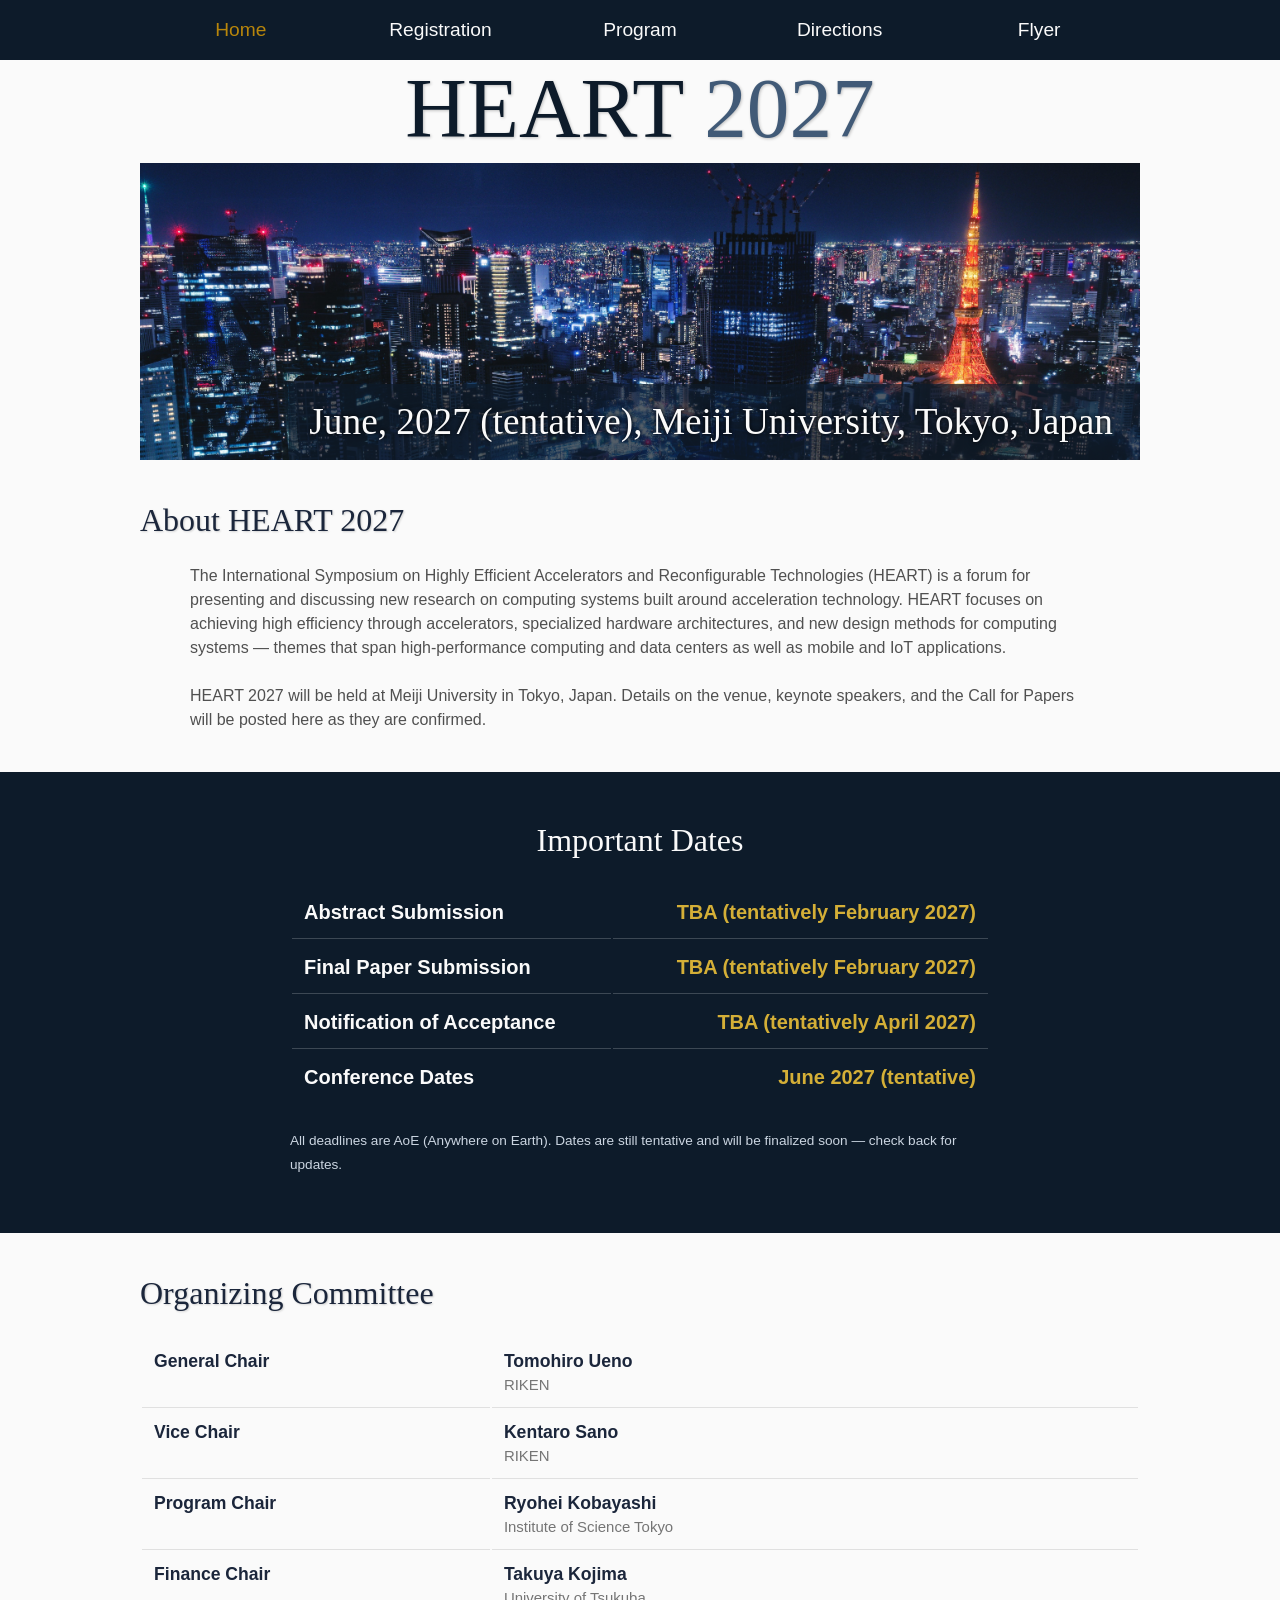
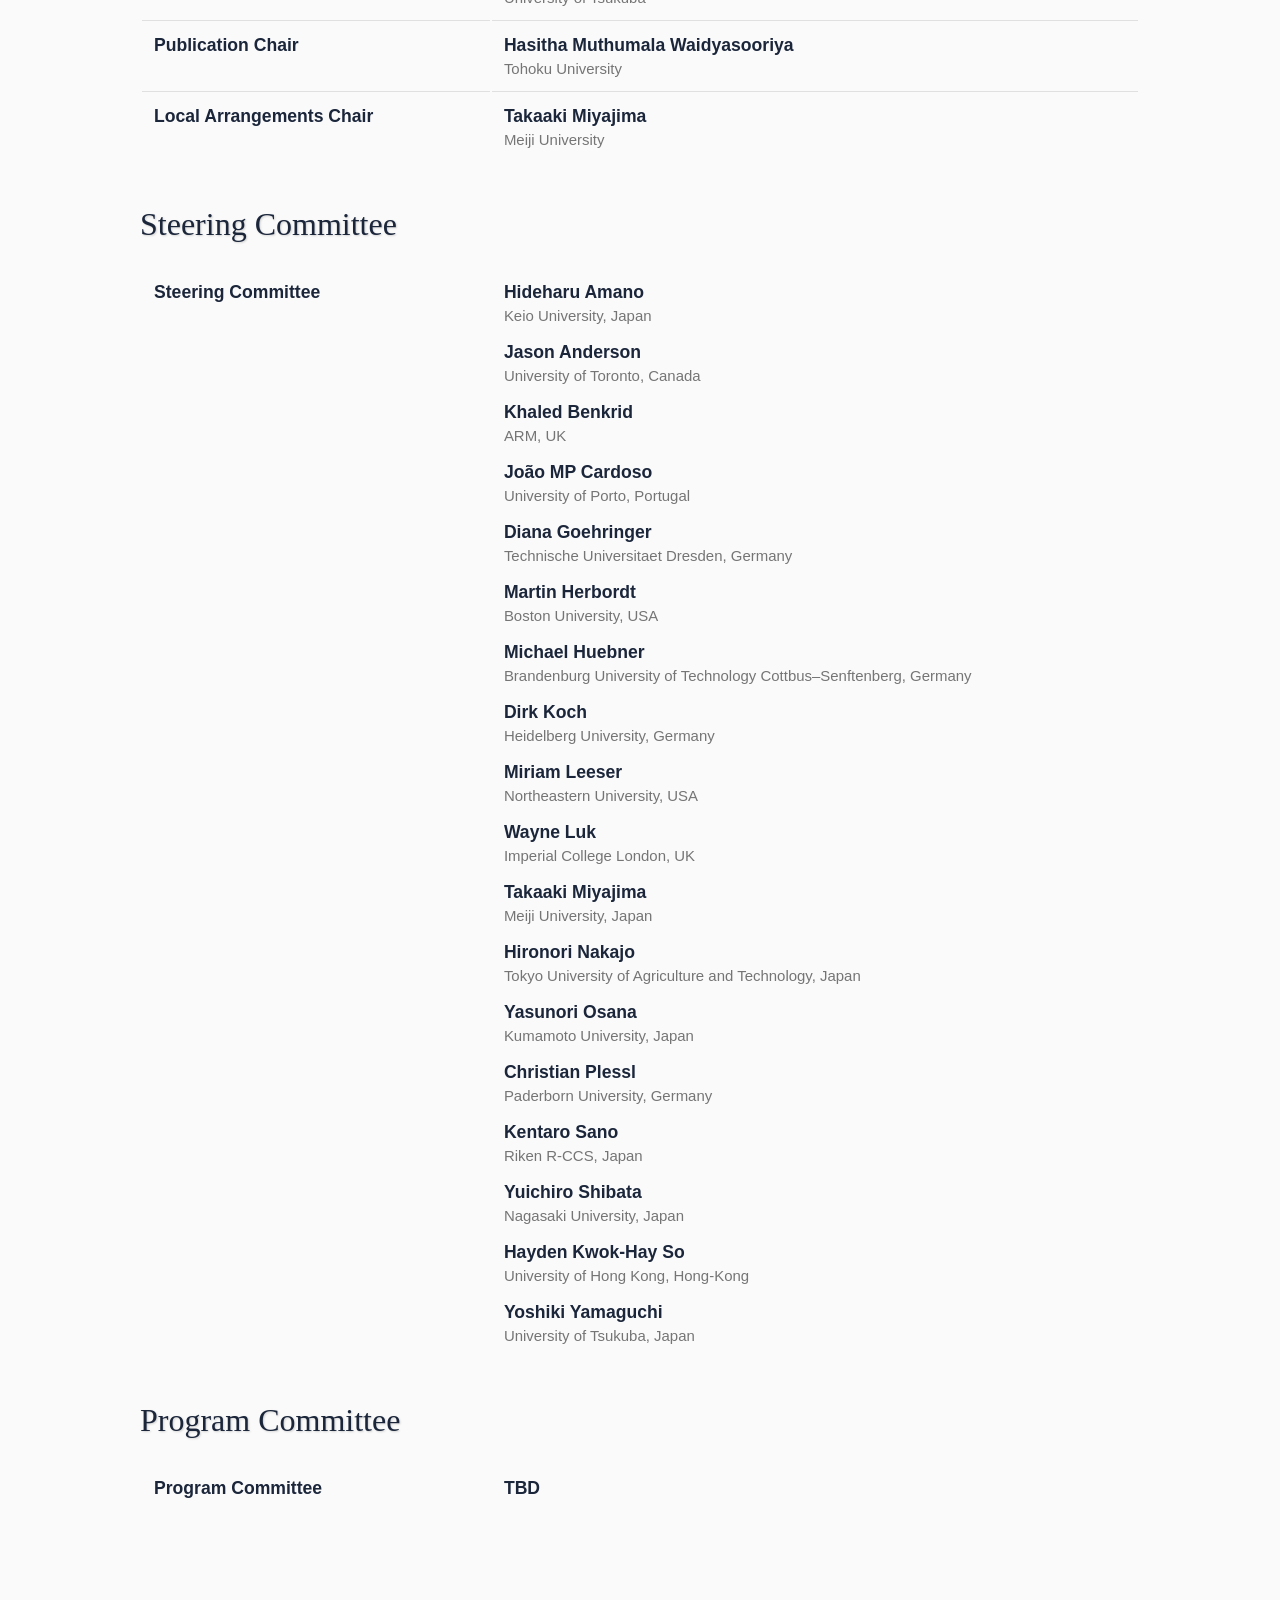
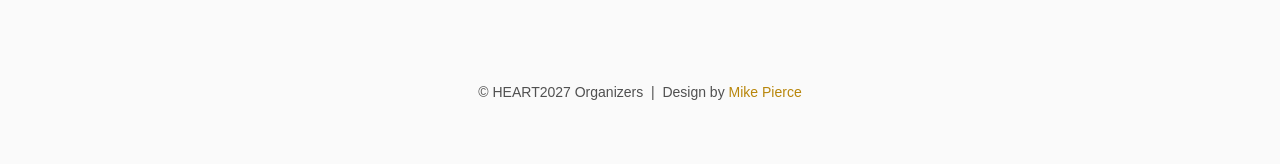
==== index.html @ 858bf6e1 "Change Publicity Chair to Publication Chair" ====
<!DOCTYPE html>
<html lang='en'>

<head>
    <base href=".">
    <link rel="shortcut icon" type="image/png" href="assets/favicon.png"/>
    <link rel="stylesheet" type="text/css" media="all" href="assets/main.css"/>
    <meta name="description" content="HEART 2027 - International Symposium on Highly Efficient Accelerators and Reconfigurable Technologies">
    <meta name="resource-type" content="document">
    <meta name="distribution" content="global">
    <meta name="KeyWords" content="HEART 2027, Symposium, Accelerators, Reconfigurable Technologies">
    <meta name="robots" content="noindex, nofollow">
    <title>HEART 2027</title>
</head>

<body>

    <div class="nav-bar">
        <table class="navigation">
            <tr>
                <td class="navigation">
                    <a class="current" title="HEART 2027 Home Page" href=".">Home</a>
                </td>
                <td class="navigation">
                    <a title="Register for HEART 2027" href="registration">Registration</a>
                </td>
                <td class="navigation">
                    <a title="Conference Program" href="program">Program</a>
                </td>
                <td class="navigation">
                    <a title="Directions to the Venue" href="directions">Directions</a>
                </td>
                <td class="navigation">
                    <a title="Conference Flyer" href="flyer">Flyer</a>
                </td>
            </tr>
        </table>
    </div>

    <div class="banner">
        <img src="assets/Tokyo1.jpg" alt="HEART 2027 Conference Banner">
        <div class="top-left">
            <span class="title1">HEART</span><span class="title2"> 2027</span>
        </div>
        <div class="bottom-right">
            June, 2027 (tentative), Meiji University, Tokyo, Japan
        </div>
    </div>

    <h2>About HEART 2027</h2>
    <p>
        The International Symposium on Highly Efficient Accelerators and Reconfigurable Technologies (HEART) is a forum
        for presenting and discussing new research on computing systems built around acceleration technology. HEART
        focuses on achieving high efficiency through accelerators, specialized hardware architectures, and new design
        methods for computing systems &mdash; themes that span high-performance computing and data centers as well as
        mobile and IoT applications.
    </p>
    <p>
        HEART 2027 will be held at Meiji University in Tokyo, Japan. Details on the venue, keynote speakers, and the
        Call for Papers will be posted here as they are confirmed.
    </p>

    <div class="important-dates">
        <div class="important-dates-inner">
            <h2>Important Dates</h2>
            <table class="dates">
                <tr>
                    <td class="date-label">Abstract Submission</td>
                    <td class="date-value">TBA (tentatively February 2027)</td>
                </tr>
                <tr>
                    <td class="date-label">Final Paper Submission</td>
                    <td class="date-value">TBA (tentatively February 2027)</td>
                </tr>
                <tr>
                    <td class="date-label">Notification of Acceptance</td>
                    <td class="date-value">TBA (tentatively April 2027)</td>
                </tr>
                <tr>
                    <td class="date-label">Conference Dates</td>
                    <td class="date-value">June 2027 (tentative)</td>
                </tr>
            </table>
            <p class="dates-note">
                All deadlines are AoE (Anywhere on Earth). Dates are still tentative and will be finalized soon &mdash;
                check back for updates.
            </p>
        </div>
    </div>

    <h2>Organizing Committee</h2>
    <table class="committee">
        <tr>
            <td class="role">General Chair</td>
            <td class="person">
                <span class="name">Tomohiro Ueno</span>
                <span class="affiliation">RIKEN</span>
            </td>
        </tr>
        <tr>
            <td class="role">Vice Chair</td>
            <td class="person">
                <span class="name">Kentaro Sano</span>
                <span class="affiliation">RIKEN</span>
            </td>
        </tr>
        <tr>
            <td class="role">Program Chair</td>
            <td class="person">
                <span class="name">Ryohei Kobayashi</span>
                <span class="affiliation">Institute of Science Tokyo</span>
            </td>
        </tr>
        <tr>
            <td class="role">Finance Chair</td>
            <td class="person">
                <span class="name">Takuya Kojima</span>
                <span class="affiliation">University of Tsukuba</span>
            </td>
        </tr>
        <tr>
            <td class="role">Publication Chair</td>
            <td class="person">
                <span class="name">Hasitha Muthumala Waidyasooriya</span>
                <span class="affiliation">Tohoku University</span>
            </td>
        </tr>
        <tr>
            <td class="role">Local Arrangements Chair</td>
            <td class="person">
                <span class="name">Takaaki Miyajima</span>
                <span class="affiliation">Meiji University</span>
            </td>
        </tr>
    </table>

    <h2>Steering Committee</h2>
    <table class="committee">
        <tr>
            <td class="role">Steering Committee</td>
            <td class="person-list">
                <div class="member-grid">
                    <div class="member"><span class="name">Hideharu Amano</span><span class="affiliation">Keio University, Japan</span></div>
                    <div class="member"><span class="name">Jason Anderson</span><span class="affiliation">University of Toronto, Canada</span></div>
                    <div class="member"><span class="name">Khaled Benkrid</span><span class="affiliation">ARM, UK</span></div>
                    <div class="member"><span class="name">Jo&atilde;o MP Cardoso</span><span class="affiliation">University of Porto, Portugal</span></div>
                    <div class="member"><span class="name">Diana Goehringer</span><span class="affiliation">Technische Universitaet Dresden, Germany</span></div>
                    <div class="member"><span class="name">Martin Herbordt</span><span class="affiliation">Boston University, USA</span></div>
                    <div class="member"><span class="name">Michael Huebner</span><span class="affiliation">Brandenburg University of Technology Cottbus&ndash;Senftenberg, Germany</span></div>
                    <div class="member"><span class="name">Dirk Koch</span><span class="affiliation">Heidelberg University, Germany</span></div>
                    <div class="member"><span class="name">Miriam Leeser</span><span class="affiliation">Northeastern University, USA</span></div>
                    <div class="member"><span class="name">Wayne Luk</span><span class="affiliation">Imperial College London, UK</span></div>
                    <div class="member"><span class="name">Takaaki Miyajima</span><span class="affiliation">Meiji University, Japan</span></div>
                    <div class="member"><span class="name">Hironori Nakajo</span><span class="affiliation">Tokyo University of Agriculture and Technology, Japan</span></div>
                    <div class="member"><span class="name">Yasunori Osana</span><span class="affiliation">Kumamoto University, Japan</span></div>
                    <div class="member"><span class="name">Christian Plessl</span><span class="affiliation">Paderborn University, Germany</span></div>
                    <div class="member"><span class="name">Kentaro Sano</span><span class="affiliation">Riken R-CCS, Japan</span></div>
                    <div class="member"><span class="name">Yuichiro Shibata</span><span class="affiliation">Nagasaki University, Japan</span></div>
                    <div class="member"><span class="name">Hayden Kwok-Hay So</span><span class="affiliation">University of Hong Kong, Hong-Kong</span></div>
                    <div class="member"><span class="name">Yoshiki Yamaguchi</span><span class="affiliation">University of Tsukuba, Japan</span></div>
                </div>
            </td>
        </tr>
    </table>

    
    <h2>Program Committee</h2>
    <table class="committee">
        <tr>
            <td class="role">Program Committee</td>
            <td class="person-list">
                <div class="member-grid">
                    <div class="member"><span class="name">TBD</span></div>
            </td>
        </tr>
    </table>

    <footer>
        &copy; HEART2027 Organizers
        &nbsp;|&nbsp; Design by <a href="https://github.com/mikepierce">Mike Pierce</a>
    </footer>

</body>
</html>
---- assets/main.css ----
/* main.css */

/* These are the colors and fonts used throughout the webpage.
 * I've listed them here so that a user may easily
 * do a search-and-replace for these to change the site theme.
 *   'Roboto',sans-serif; Font for the title text
 *   'Roboto-Slab',serif; Font for the body text 
 *   #fafafa; Background color of the site
 *   #505050; Foreground (text) color of the site
 *   #52739e; Navy, "Template" in the logo, current page in navigation, special titles in the Program
 *   #b2132e; Reddish, "Conference" in the logo, hover color for links
 *   #813c54; Heading color, titles in the Program
 *   #b8860b; Dark Goldenrod, color for links
 */

@import url('https://fonts.googleapis.com/css?family=Roboto%7CRoboto+Slab');

*{
    border:0;
    font:inherit;
    font-size:1em;
    margin:0;
    padding:0;
    vertical-align:baseline;
}

body{
    background-color: #fafafa;
    background-size: cover;
    background-attachment: fixed;
    color: #505050;
    text-align:left;
    font-family:'Inter',sans-serif;
    font-size:1em;
    line-height:1.5em;
    margin: 0 auto 60px auto;  /* 上の余白だけ0に、下は60pxのまま残す */
    max-width: 1000px;
    width: 100%;  /* 画面幅が1000px未満の場合は画面幅に合わせる（ナビの幅計算とズレないようにする） */
    overflow-x: hidden;  /* 100vwとスクロールバー幅の誤差によるはみ出しを隠す */
}

a{color: #b8860b; text-decoration:none;}
a.current{color: #52739e;}
a.current:hover{color: #5c7cae;}
a:hover{color: #5c7cae;}
a:active{color: #e82945;}
h1,h2,h3,h4{clear:left; color: #1b263b; margin:1.5em 0em 1em 0em; font-family:'Cambria',serif; text-shadow: 1px 1px 2px #d0d0d0;}
h1{font-size:2.67em;}
h2{font-size:2.00em;}
h3{font-size:1.67em;}
h4{font-size:1.33em;}
p{list-style:none; margin:24px auto 24px auto; padding:0px; width:900px; text-align:left;}
li a, p a {text-decoration:underline; text-decoration-color:#b8860b;}
ul{list-style:none; margin:24px auto 24px auto; padding:0px; width:800px; text-align:left;}
ul li{list-style:none; margin:0px auto 0px auto; padding:0px; text-align:left;}
i,em{font-style:italic;}
b,strong{font-weight:bold;}
sup{
    vertical-align: super;
    font-size: 0.8em;
    line-height: 0;
}
sub{
    vertical-align: sub;
    font-size: 0.8em;
    line-height: 0;
}
table{
    width: 1000px;
    margin: 12px auto 24px auto;
    float: center;
    /* UNCOMMENT THIS FOR DEBUGGING THE ALIGNMENT */
    /*border: 1px solid black;*/
}
th,td{
    text-align: left;
    /* UNCOMMENT THIS FOR DEBUGGING THE ALIGNMENT */
    /*border: 1px solid black;*/
}

/* 最上部ナビゲーション：紺色の帯は画面幅いっぱい */
.nav-bar {
    width: 100vw;
    position: relative;
    left: 50%;
    right: 50%;
    margin-left: -50vw;
    margin-right: -50vw;
    background-color: #0d1b2a;
}

/* リンク自体は他のコンテンツと同じ幅（1000px）に収めて中央寄せ */
.nav-bar table.navigation {
    width: 100%;
    max-width: 1000px;
    margin: 0 auto;
}

.nav-bar td.navigation {
    padding: 16px 0;
}

.nav-bar a {
    color: #fafafa;
}

.nav-bar a.current {
    color: #b8860b;
}

.nav-bar a:hover {
    color: #5c7cae;
}

/* Important Dates: 目立たせるための紺色の帯（画面幅いっぱい） */
.important-dates {
    width: 100vw;
    position: relative;
    left: 50%;
    right: 50%;
    margin-left: -50vw;
    margin-right: -50vw;
    margin-top: 40px;
    margin-bottom: 40px;
    background-color: #0d1b2a;
    padding: 8px 0 32px 0;
}

.important-dates-inner {
    max-width: 700px;
    margin: 0 auto;
    padding: 0 20px;
    color: #fafafa;
    text-align: center;
}

.important-dates-inner h2 {
    color: #fafafa;
    text-shadow: none;
}

table.dates {
    width: 100%;
    margin: 16px auto 8px auto;
}

table.dates td {
    padding: 14px 12px;
    font-size: 1.25em;
    border-bottom: 1px solid rgba(250, 250, 250, 0.2);
    text-align: left;
}

table.dates tr:last-child td {
    border-bottom: none;
}

table.dates td.date-label {
    color: #fafafa;
    font-weight: bold;
}

table.dates td.date-value {
    color: #d4af37;
    font-weight: bold;
    text-align: right;
    white-space: nowrap;
}

p.dates-note {
    font-size: 0.85em;
    color: #cbd5e1;
    width: auto;
}

/* Organizing Committee */
table.committee {
    margin: 16px auto 24px auto;
}

table.committee td {
    padding: 10px 12px;
    font-size: 1.1em;
    border-bottom: 1px solid #e0e0e0;
}

table.committee tr:last-child td {
    border-bottom: none;
}

table.committee td.role {
    font-weight: bold;
    color: #1b263b;
    width: 35%;
}

table.committee td.person {
    text-align: left;
    color: #505050;
}

table.committee td.person .name {
    display: block;
    font-weight: bold;
    color: #1b263b;
}

table.committee td.person .affiliation {
    display: block;
    font-size: 0.85em;
    color: #757575;
}

/* Steering Committee (and other multi-person rows): grid of members */
table.committee td.person-list {
    text-align: left;
    color: #505050;
}

table.committee .member-grid {
    display: grid;
    grid-template-columns: 1fr;
    gap: 12px;
}

table.committee .member-grid .member .name {
    display: block;
    font-weight: bold;
    color: #1b263b;
}

table.committee .member-grid .member .affiliation {
    display: block;
    font-size: 0.85em;
    color: #757575;
}

/* Website Banner */
.banner {position: relative; font-family:'Cambria',serif; height: 400px;}
.top-left {font-size:5.33em; color: #505050; background: #fafafa; text-align: center; width: 1000px; height: 67px; position: absolute; padding: 36px 0 0 0; top: 0px;}
.bottom-right {font-size:2.33em; color: #fafafa; line-height: 1.5em; width: auto; padding: 10px 27px 10px 20px; text-align: right; position: absolute; bottom: 0px; right: 0px; background-color: rgba(13, 27, 42, 0.7); text-shadow: 0px 0px 4px #000000;}
.banner img {
    width: 100%;
    height: 100%;
    object-fit: cover;     /* 縦横比を保ったまま隙間なく埋める（はみ出た分は自動トリミング） */
    display: block;
}

/* Conference Title Logo */
.title1{color: #0d1b2a; text-shadow: 1px 1px 3px #c0c0c0;} 
.title2{color: #415a77; text-shadow: 1px 1px 3px #c0c0c0;}
.year{color: #505050; font-size:0.67em; font-weight: lighter;}

/* Navigation Links (Home, Registration, etc) */
table.navigation{width:800px;}
td.navigation{font-size:1.2em; white-space:nowrap; width:20%; text-align:center; vertical-align:middle; padding:0px 0px 0px 0px;}

/* Sponsor Images */
table.sponsors{width:800px;}
td.sponsor{white-space:nowrap; width:33%; text-align:center; vertical-align:middle; padding:0px 0px 0px 0px;}
td.sponsor img{width: 100%}

/* The Table on the Program Page */
td.room{padding: 4px 12px 4px 4px; width: 90%; vertical-align:bottom; font-size:1.67em; color: #52739e; height:32px;}
td.date{white-space:nowrap; width:130px; text-align:right; vertical-align:top; padding:4px 16px 0px 0px;}
td.title{padding: 4px 12px 4px 4px; width: 90%; vertical-align:top; font-size:1.5em; color: #813c54; height:32px; font-family:'Roboto Slab',serif; text-shadow: 1px 1px 2px #d0d0d0; }
td.title-special{padding: 4px 12px 4px 4px; width: 90%; vertical-align:top; font-size:1.67em; color: #52739e; height:32px; font-family:'Roboto Slab',serif; text-shadow: 1px 1px 2px #d0d0d0;}
td.speaker{padding: 4px 12px 4px 4px; font-style: italic; font-size:1em; max-height:999999px}
td.abstract{padding: 4px 12px 12px 4px; font-size:1em; max-height:999999px}
td.abstract img{display: block; margin: 4px auto 8px auto}
table.plenary{padding-top: 8px; background: #ffffff;}

/* Registration and Directions iframes and Images */
iframe.registration{display:block; margin:1em auto 2em auto; width:700px; height:1400px; border:none;}
iframe.directions{display:block; margin:1em auto 2em auto; width:800px; height:400px; border:none;}
img.center{display:block; width:67%; margin:1em auto 2em auto;}

/* Flyer Images */
table.flyers{width:800px;}
td.flyer{white-space:nowrap; width:50%; text-align:center; vertical-align:middle; padding:0px 0px 0px 0px;}
td.sponsor img{width: 100%}

footer{font-size:0.875em; margin-top:12em; text-align:center;}

/* My hacky way of making the site mobile-friendly */
@media only screen and (max-width: 1100px) {
    h2{font-size:3.00em;}
    p{font-size:1.5em; line-height:1.5em;}
    th,td,tr{font-size:1.5em; line-height:1.5em;}
    td.date{font-size:1em; padding-top:0.5em;}
    td.navigation{font-size:1.2em; padding:0px 20px 0px 20px;}
    table.footer{font-size:0.33em;}
}

table.navigation a {
    font-family: 'Cambria', sans-serif;
}
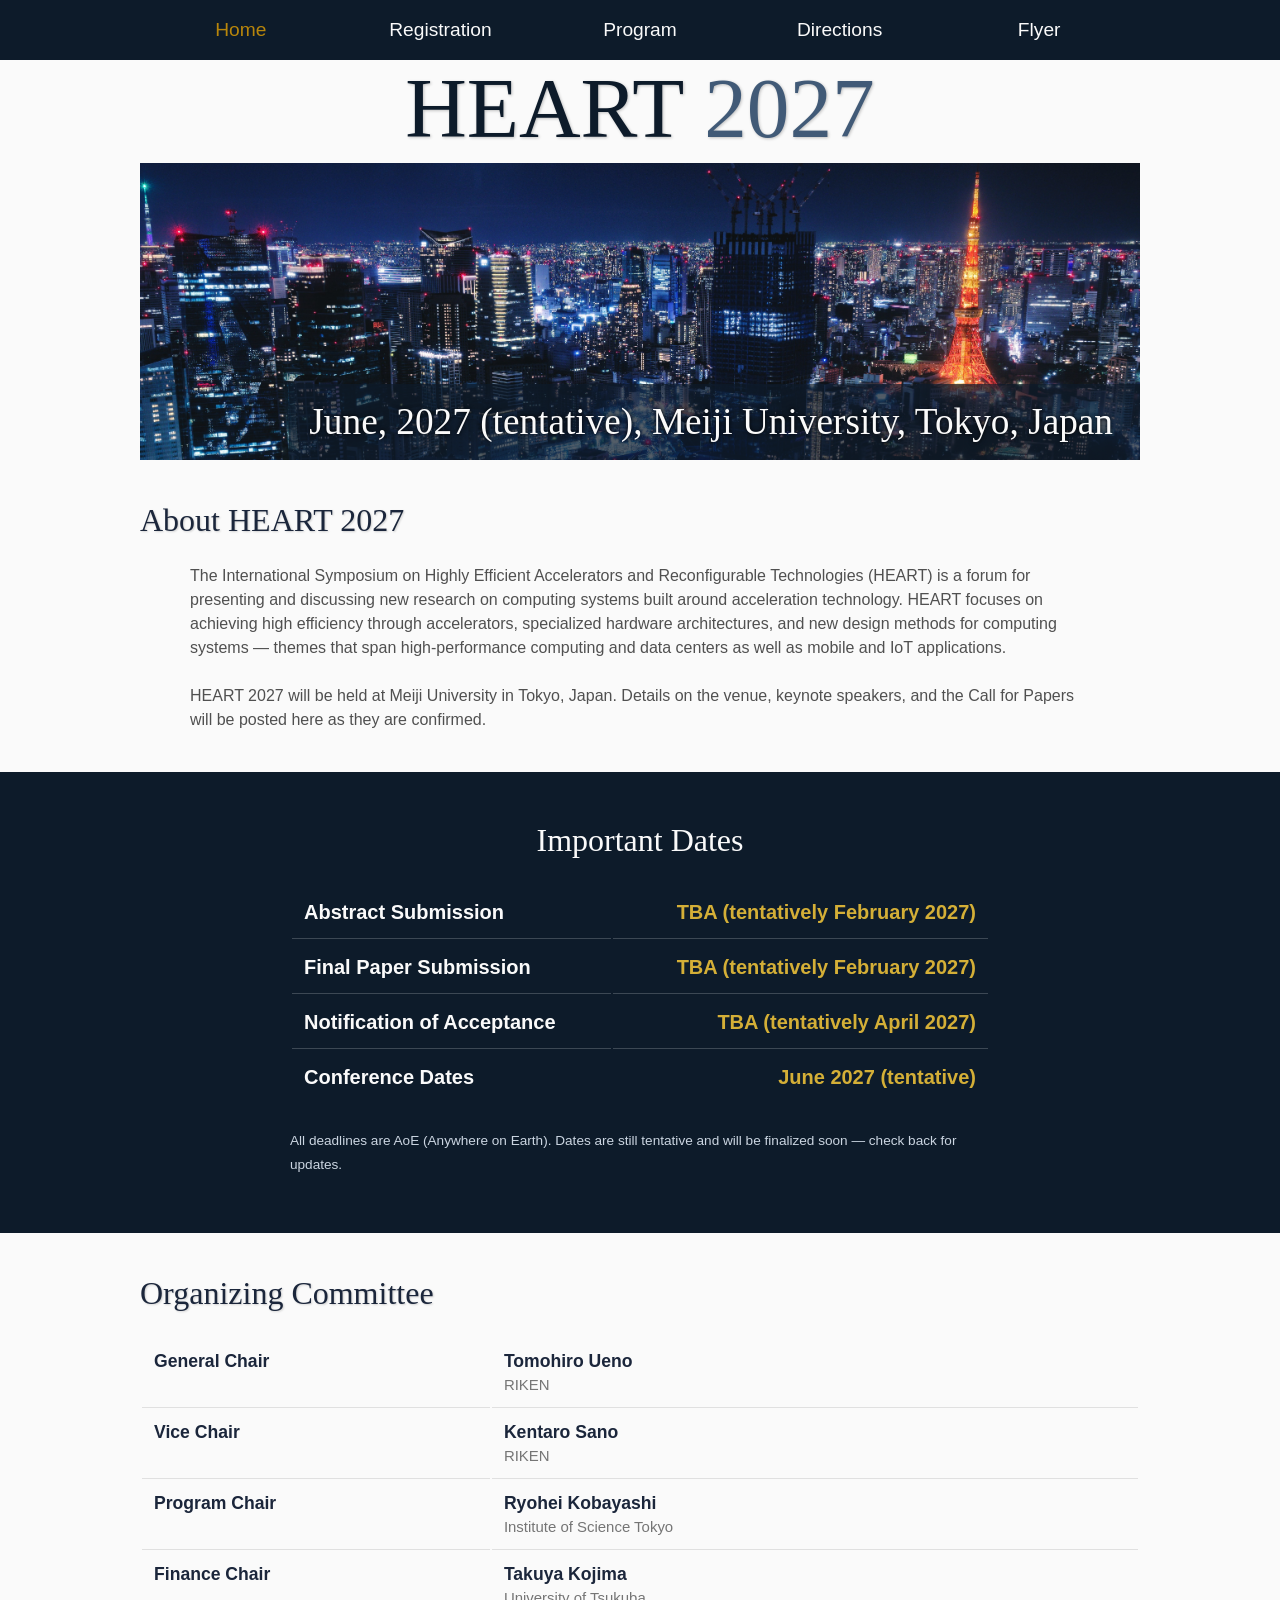
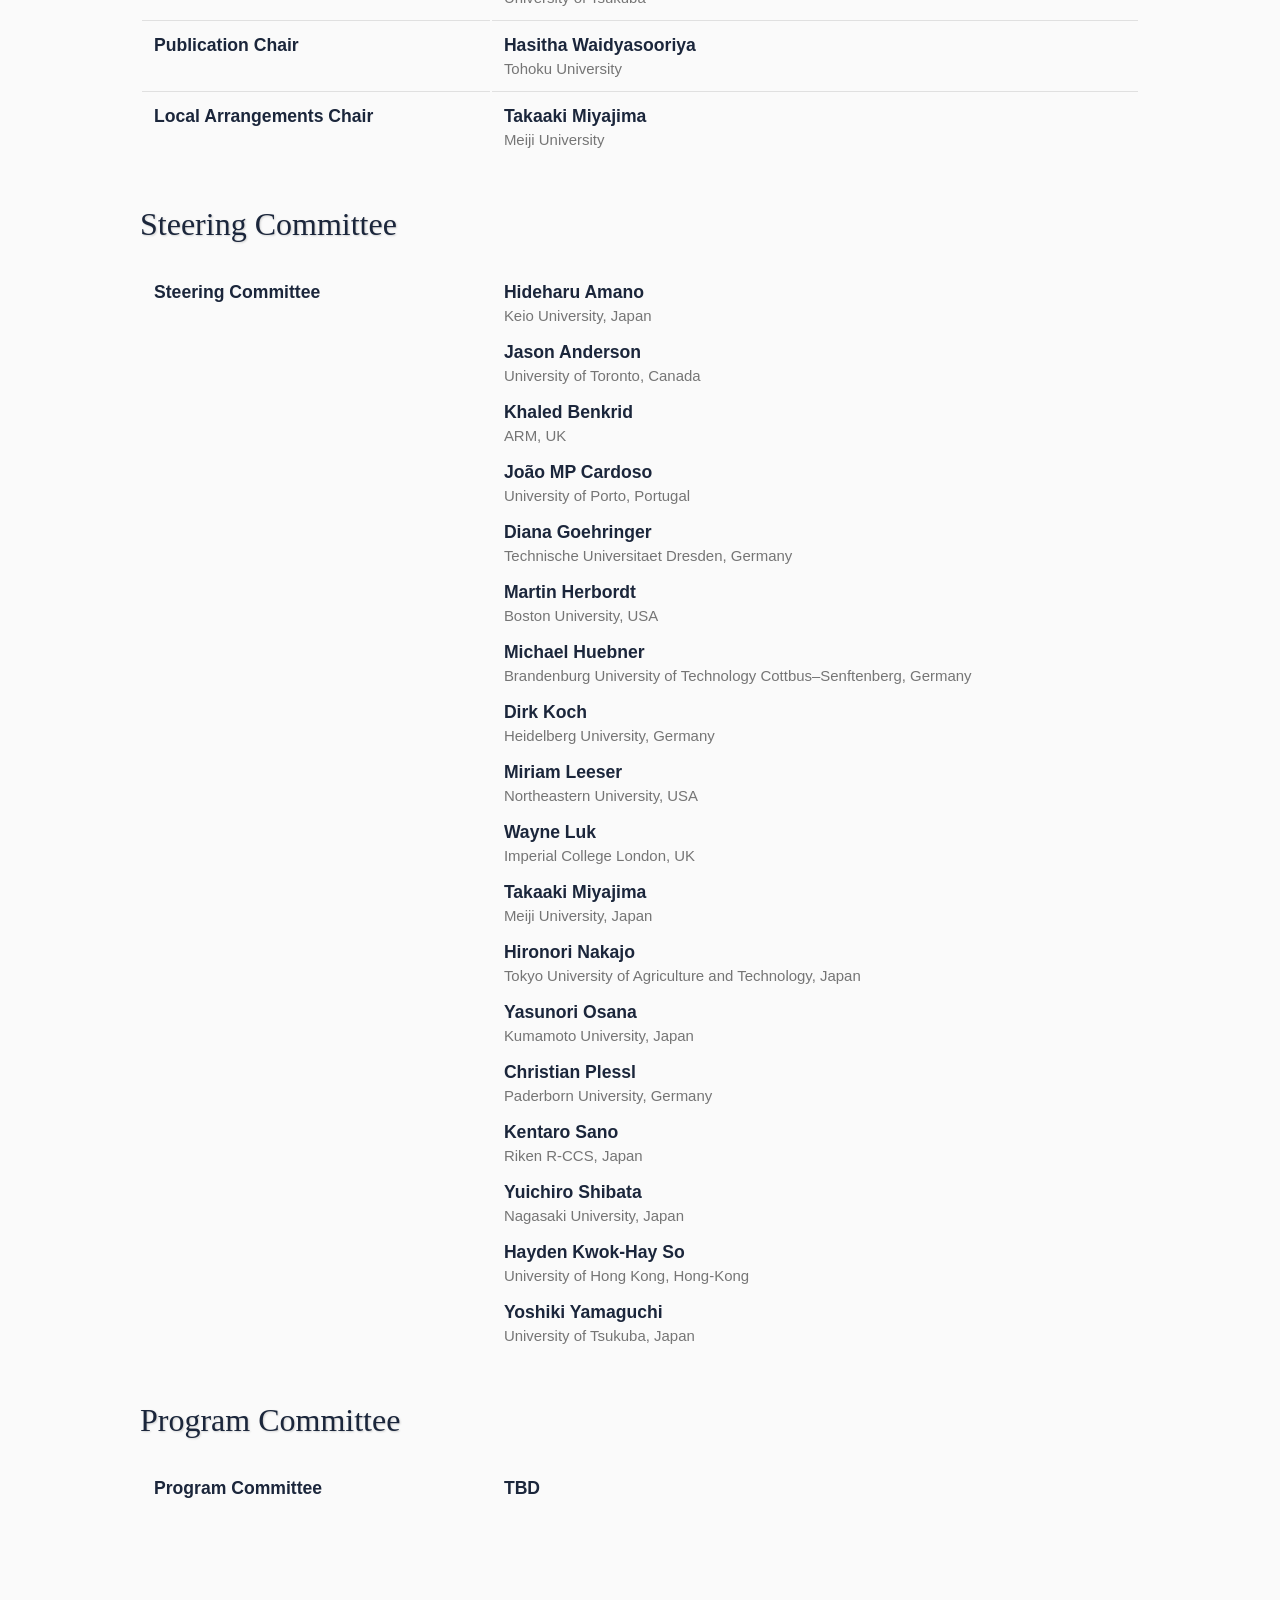
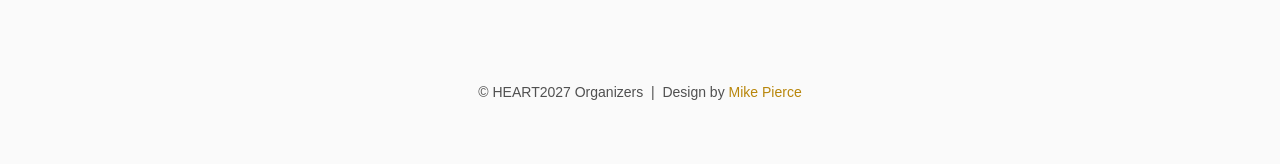
==== commit eb653b3e: "Update name of Publication Chair" ====
--- a/index.html
+++ b/index.html
@@ -121,7 +121,7 @@
         <tr>
             <td class="role">Publication Chair</td>
             <td class="person">
-                <span class="name">Hasitha Muthumala Waidyasooriya</span>
+                <span class="name">Hasitha Waidyasooriya</span>
                 <span class="affiliation">Tohoku University</span>
             </td>
         </tr>
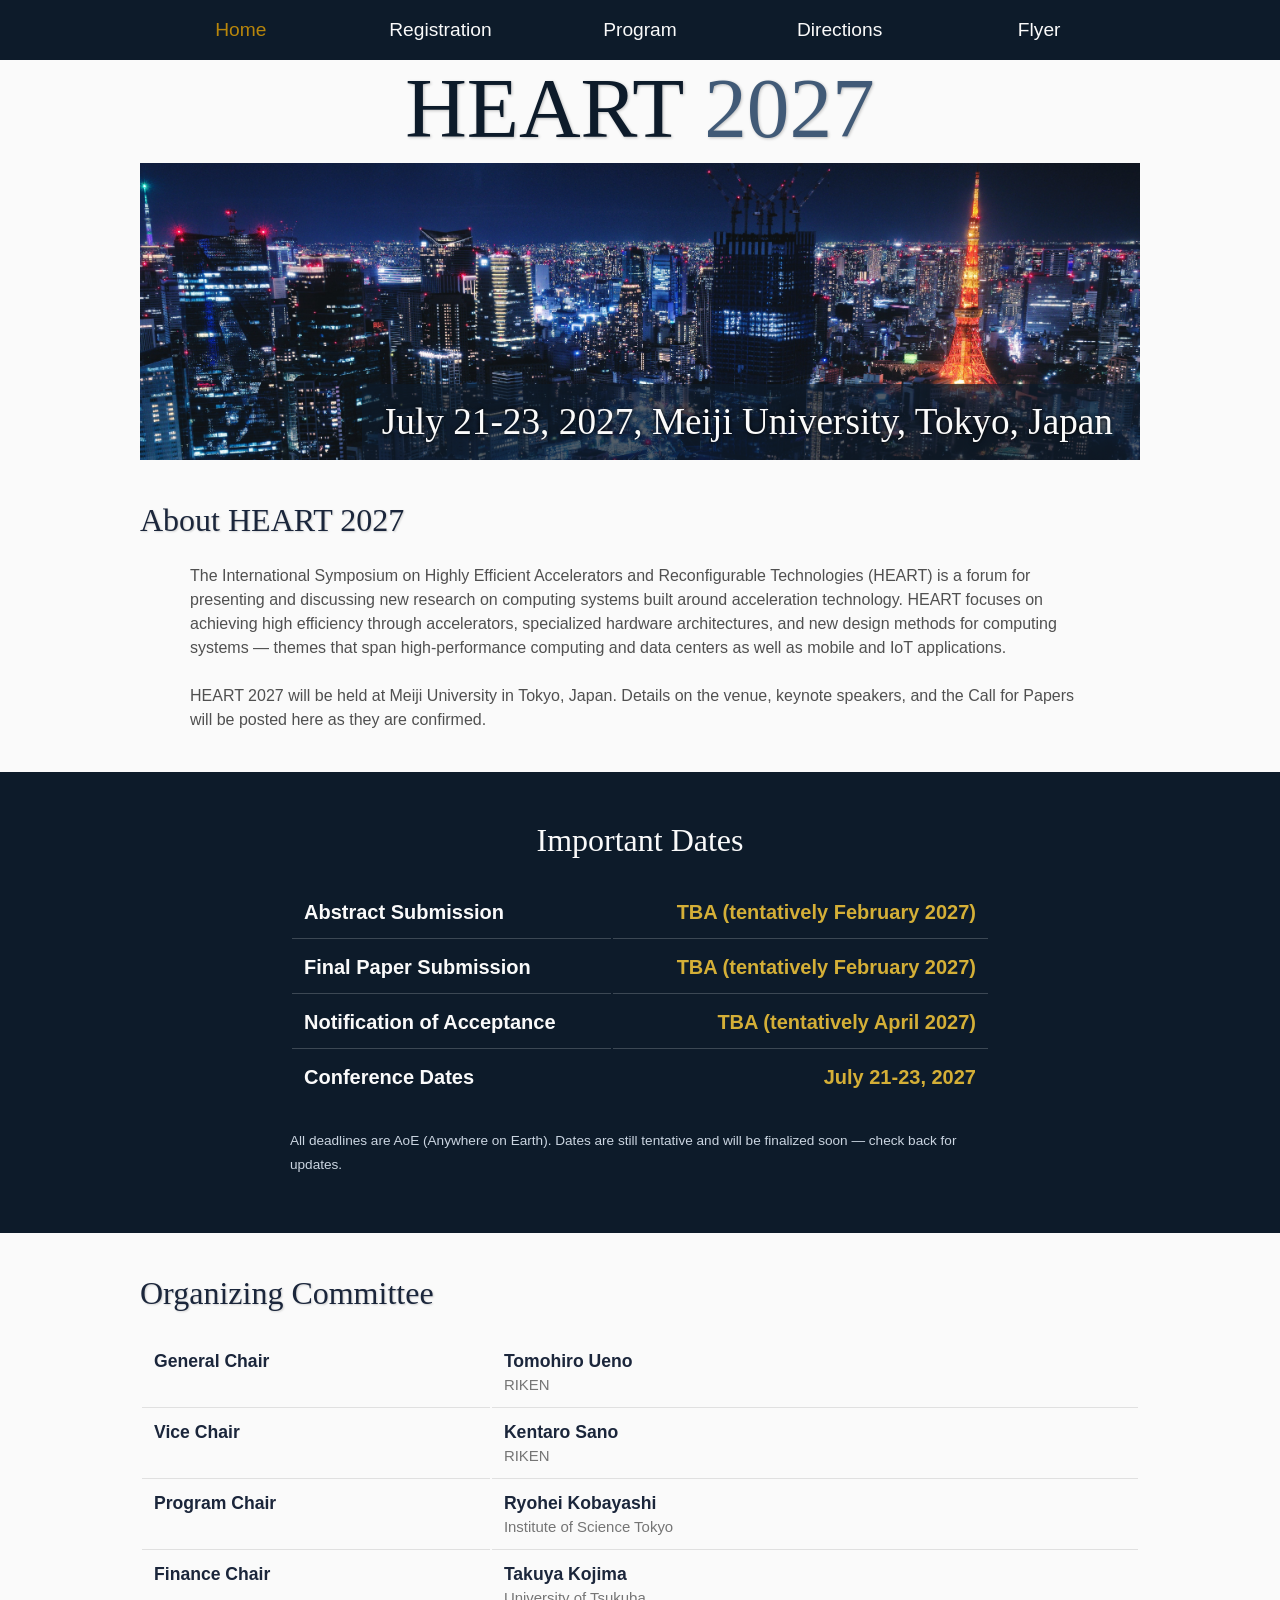
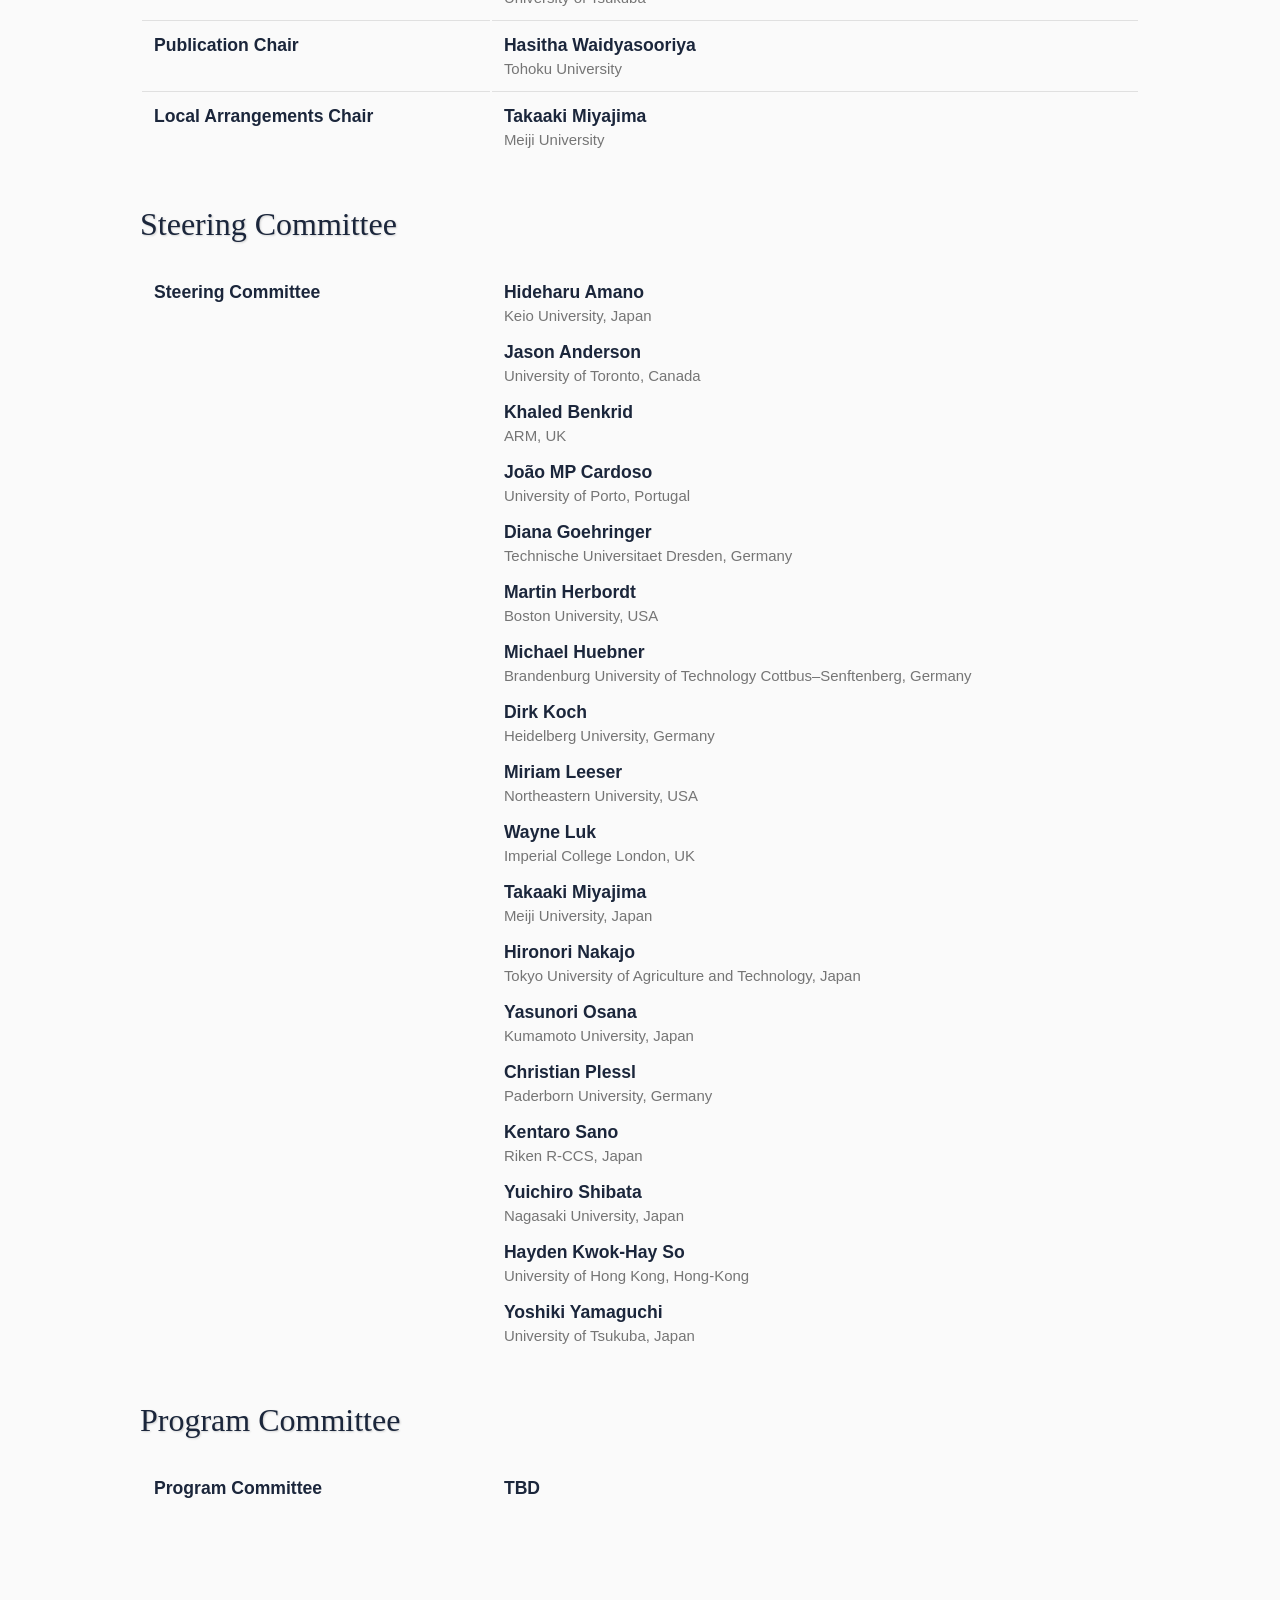
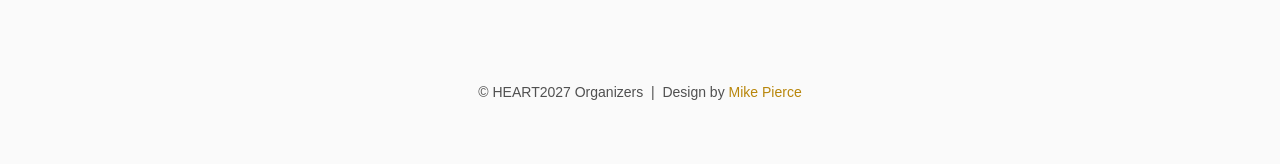
==== commit 19a3ff9c: "Update conference dates to July 21-23, 2027" ====
--- a/index.html
+++ b/index.html
@@ -3,7 +3,7 @@
 
 <head>
     <base href=".">
-    <link rel="shortcut icon" type="image/png" href="assets/favicon.png"/>
+    <!-- <link rel="shortcut icon" type="image/png" href="assets/favicon.png"/> -->
     <link rel="stylesheet" type="text/css" media="all" href="assets/main.css"/>
     <meta name="description" content="HEART 2027 - International Symposium on Highly Efficient Accelerators and Reconfigurable Technologies">
     <meta name="resource-type" content="document">
@@ -43,7 +43,7 @@
             <span class="title1">HEART</span><span class="title2"> 2027</span>
         </div>
         <div class="bottom-right">
-            June, 2027 (tentative), Meiji University, Tokyo, Japan
+            July 21-23, 2027, Meiji University, Tokyo, Japan
         </div>
     </div>
 
@@ -78,7 +78,7 @@
                 </tr>
                 <tr>
                     <td class="date-label">Conference Dates</td>
-                    <td class="date-value">June 2027 (tentative)</td>
+                    <td class="date-value">July 21-23, 2027</td>
                 </tr>
             </table>
             <p class="dates-note">
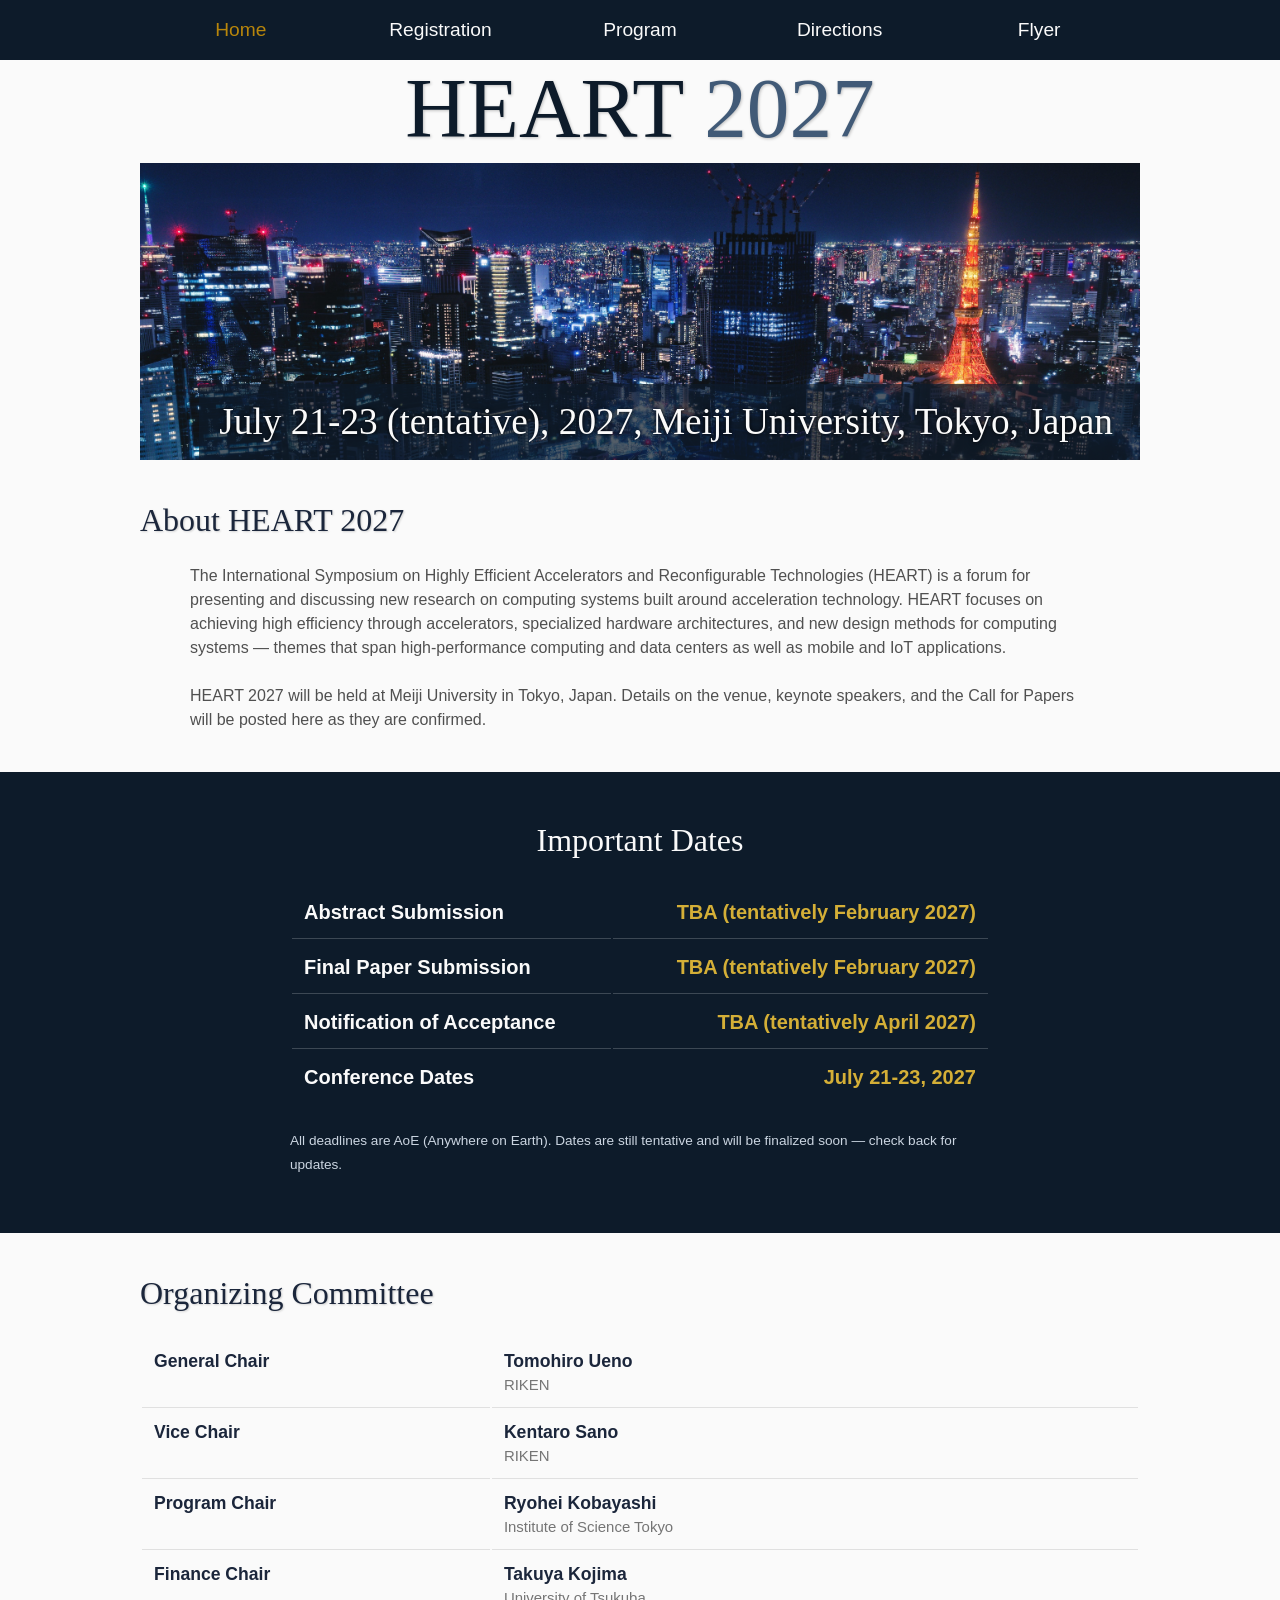
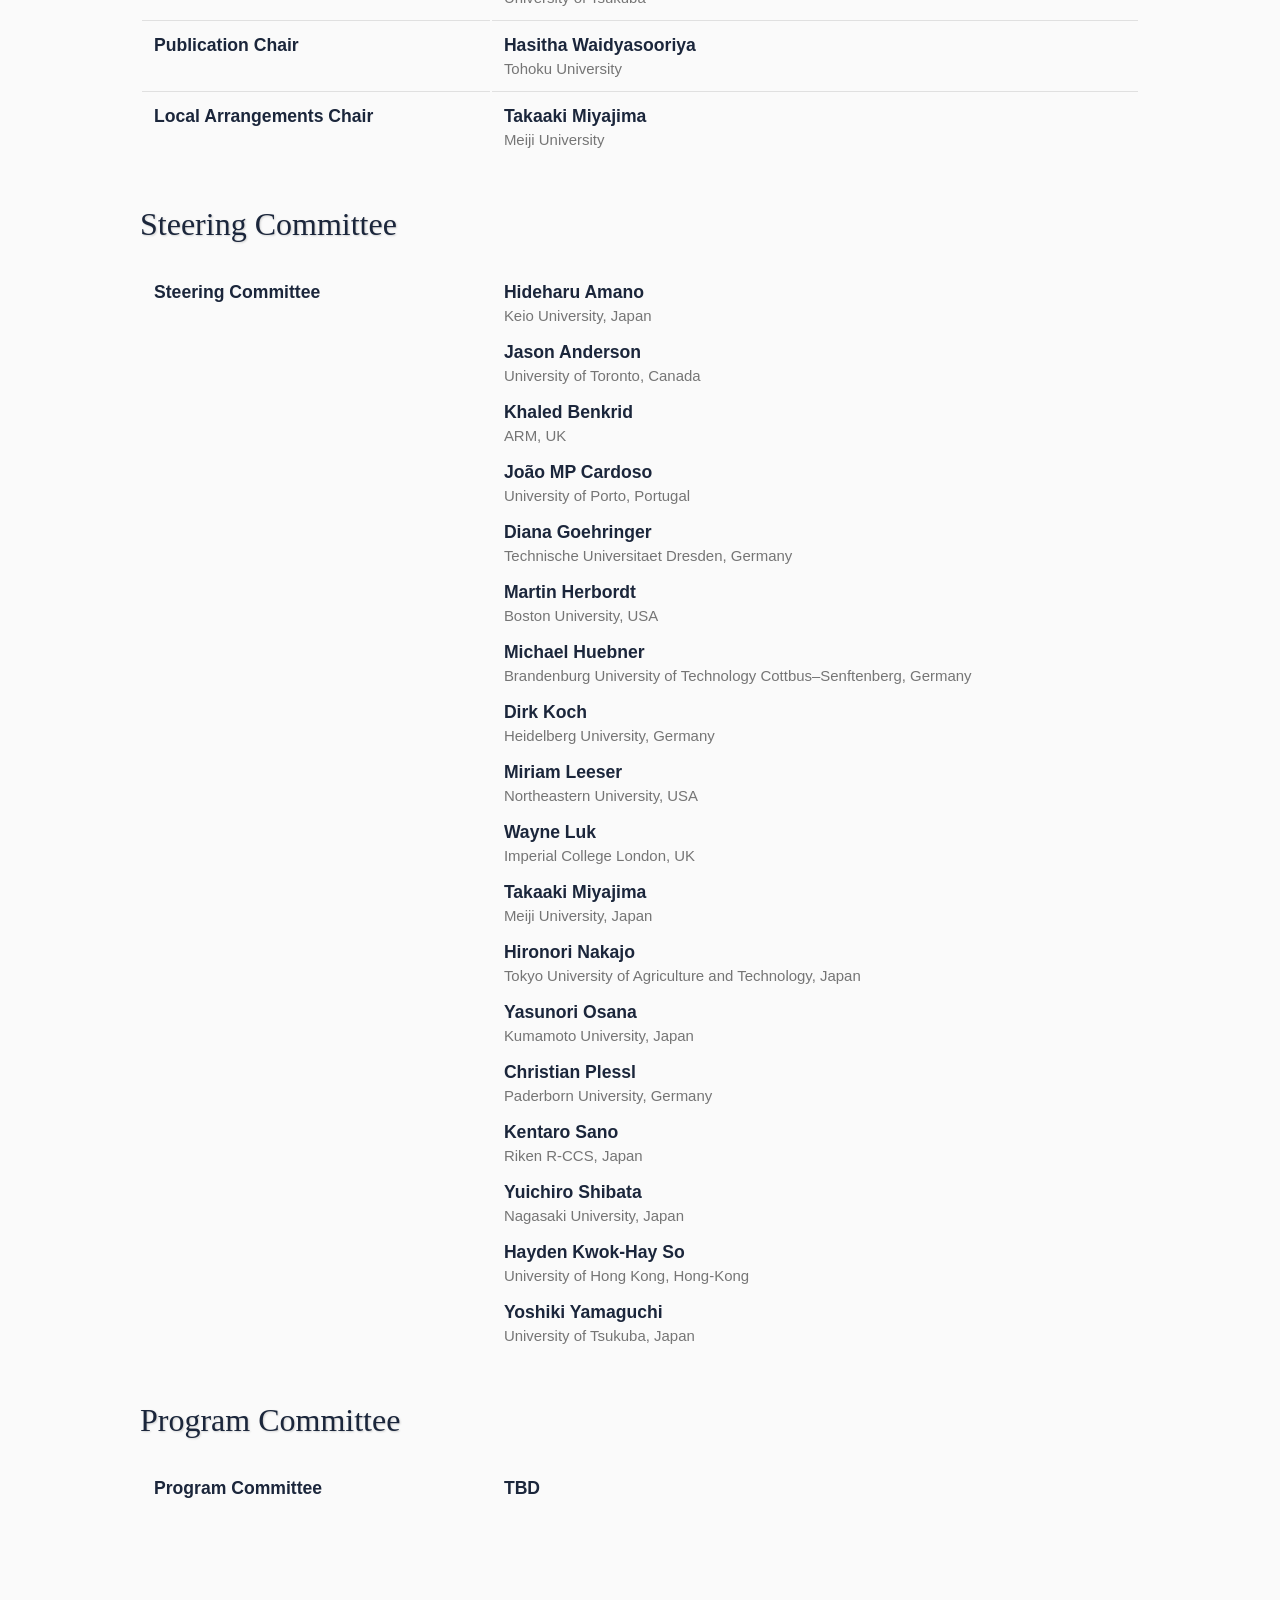
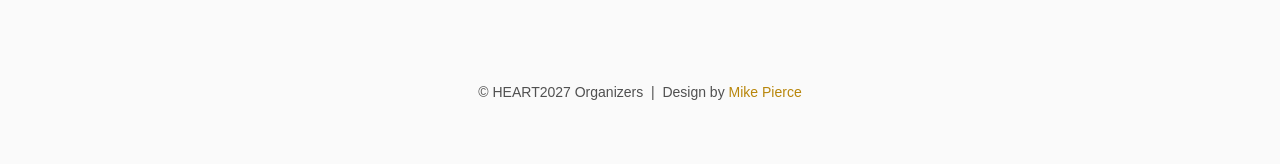
==== commit 81c6f586: "Update event date format in index.html" ====
--- a/index.html
+++ b/index.html
@@ -43,7 +43,7 @@
             <span class="title1">HEART</span><span class="title2"> 2027</span>
         </div>
         <div class="bottom-right">
-            July 21-23, 2027, Meiji University, Tokyo, Japan
+            July 21-23 (tentative), 2027, Meiji University, Tokyo, Japan
         </div>
     </div>
 
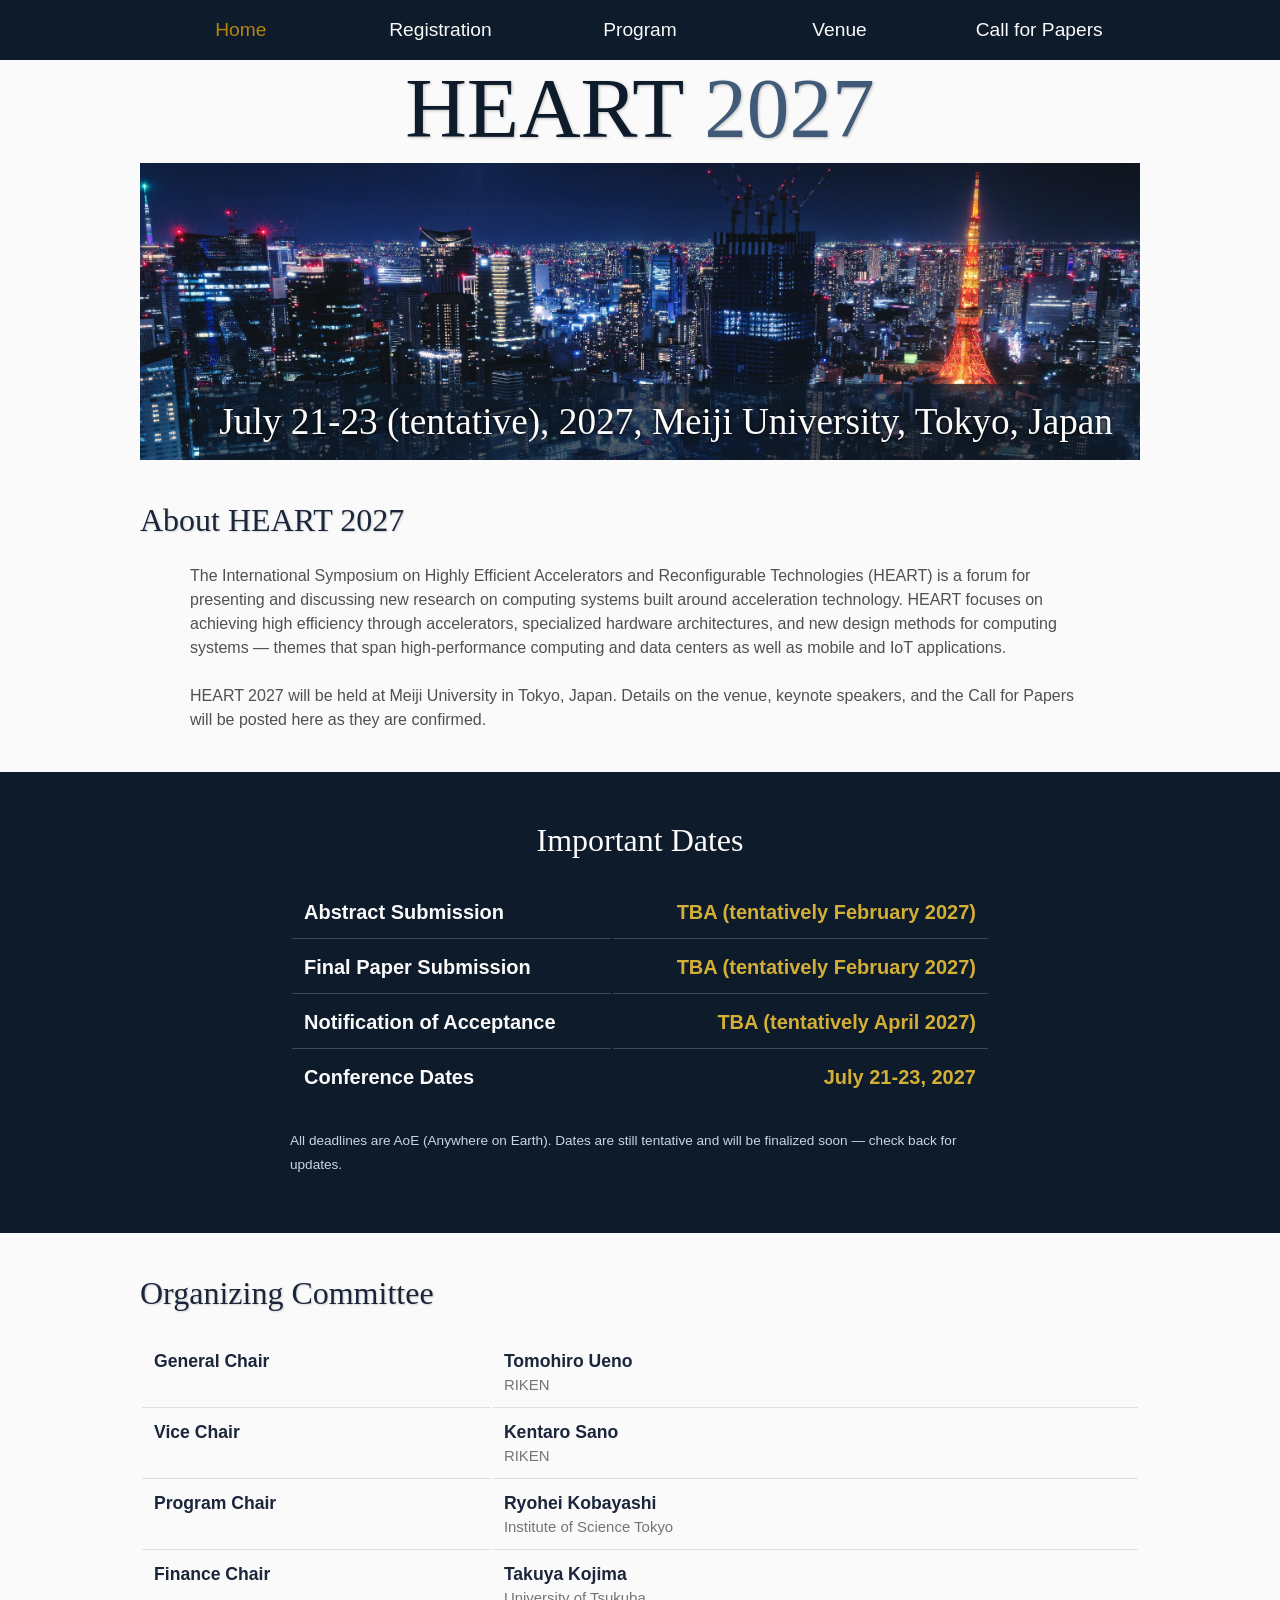
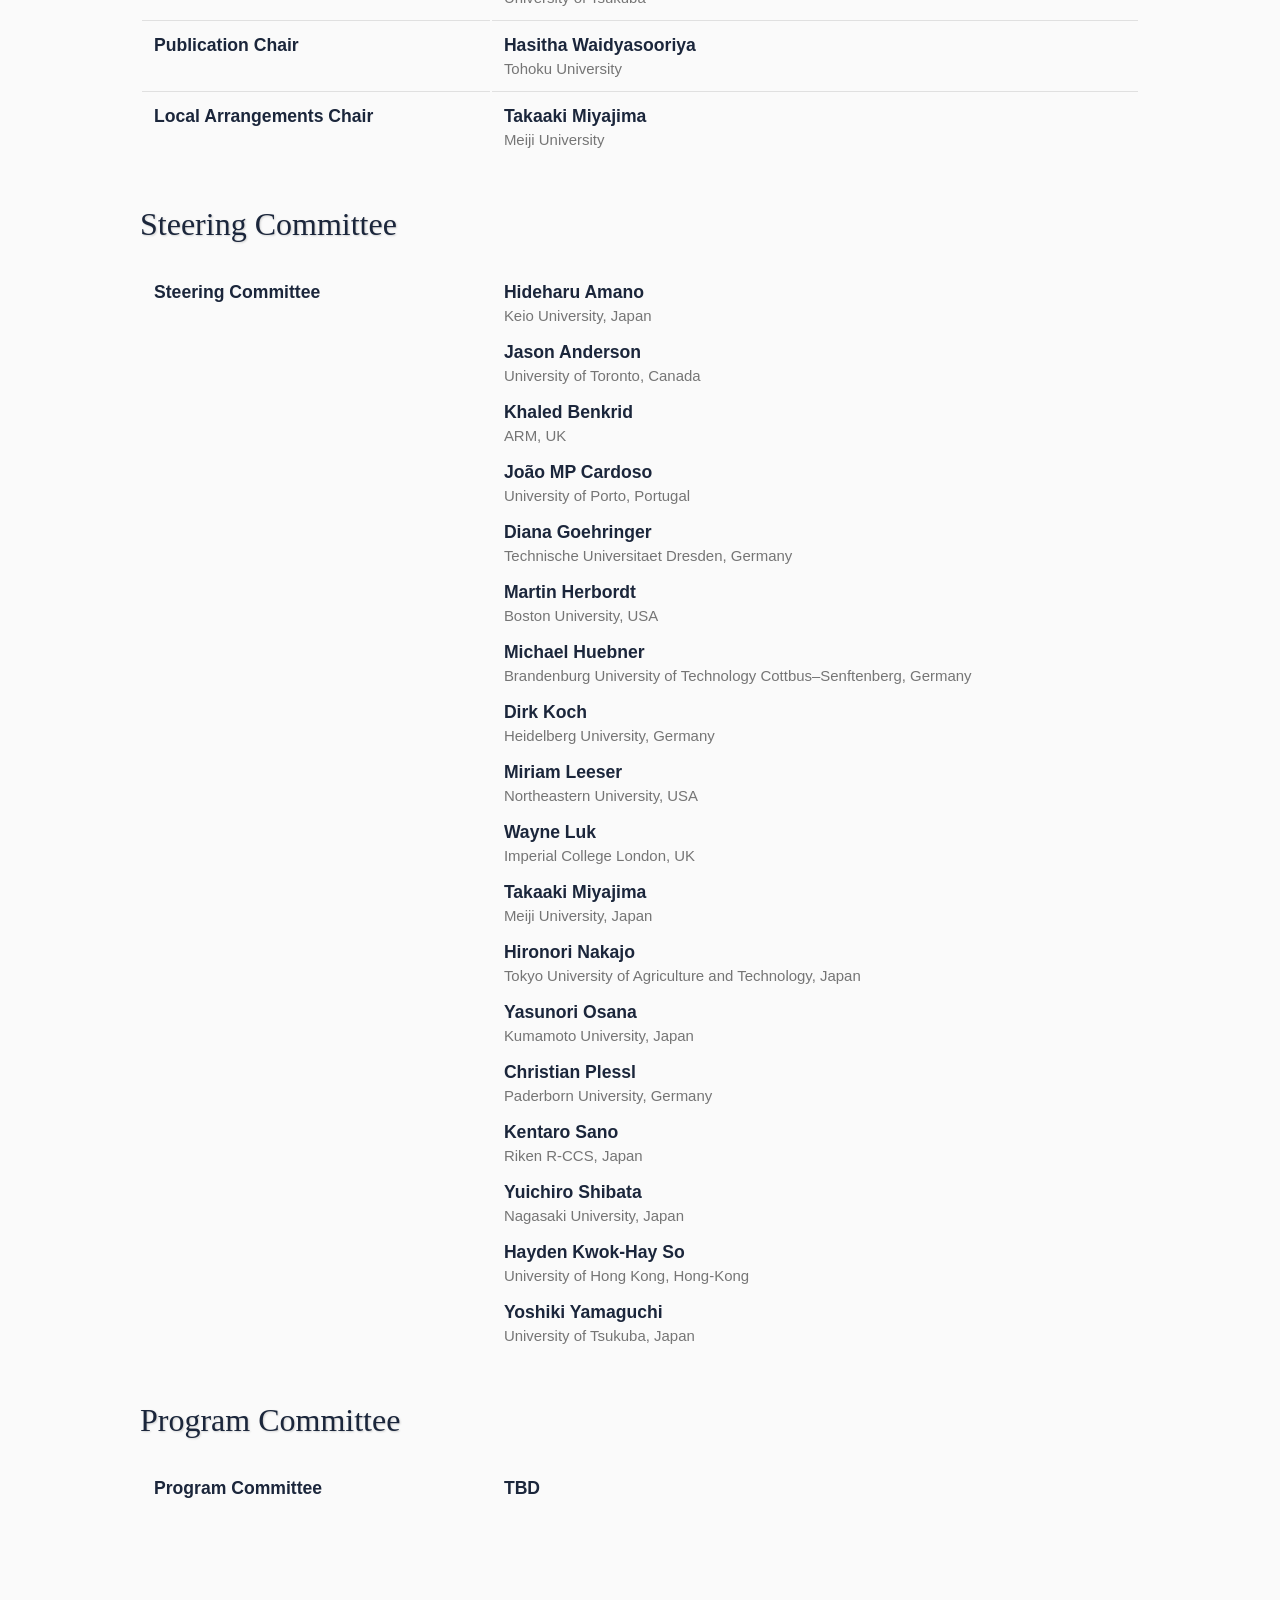
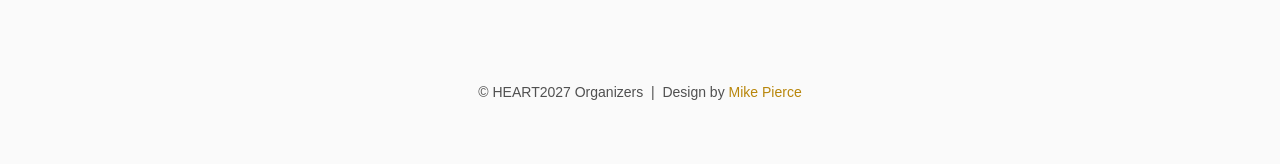
==== commit d30912f7: "Rename Directions to Venue and Flyer to Call for Papers" ====
--- a/index.html
+++ b/index.html
@@ -28,10 +28,10 @@
                     <a title="Conference Program" href="program">Program</a>
                 </td>
                 <td class="navigation">
-                    <a title="Directions to the Venue" href="directions">Directions</a>
+                    <a title="Venue" href="directions">Venue</a>
                 </td>
                 <td class="navigation">
-                    <a title="Conference Flyer" href="flyer">Flyer</a>
+                    <a title="Call for Papers" href="flyer">Call for Papers</a>
                 </td>
             </tr>
         </table>
@@ -171,6 +171,7 @@
             <td class="person-list">
                 <div class="member-grid">
                     <div class="member"><span class="name">TBD</span></div>
+                </div>
             </td>
         </tr>
     </table>
